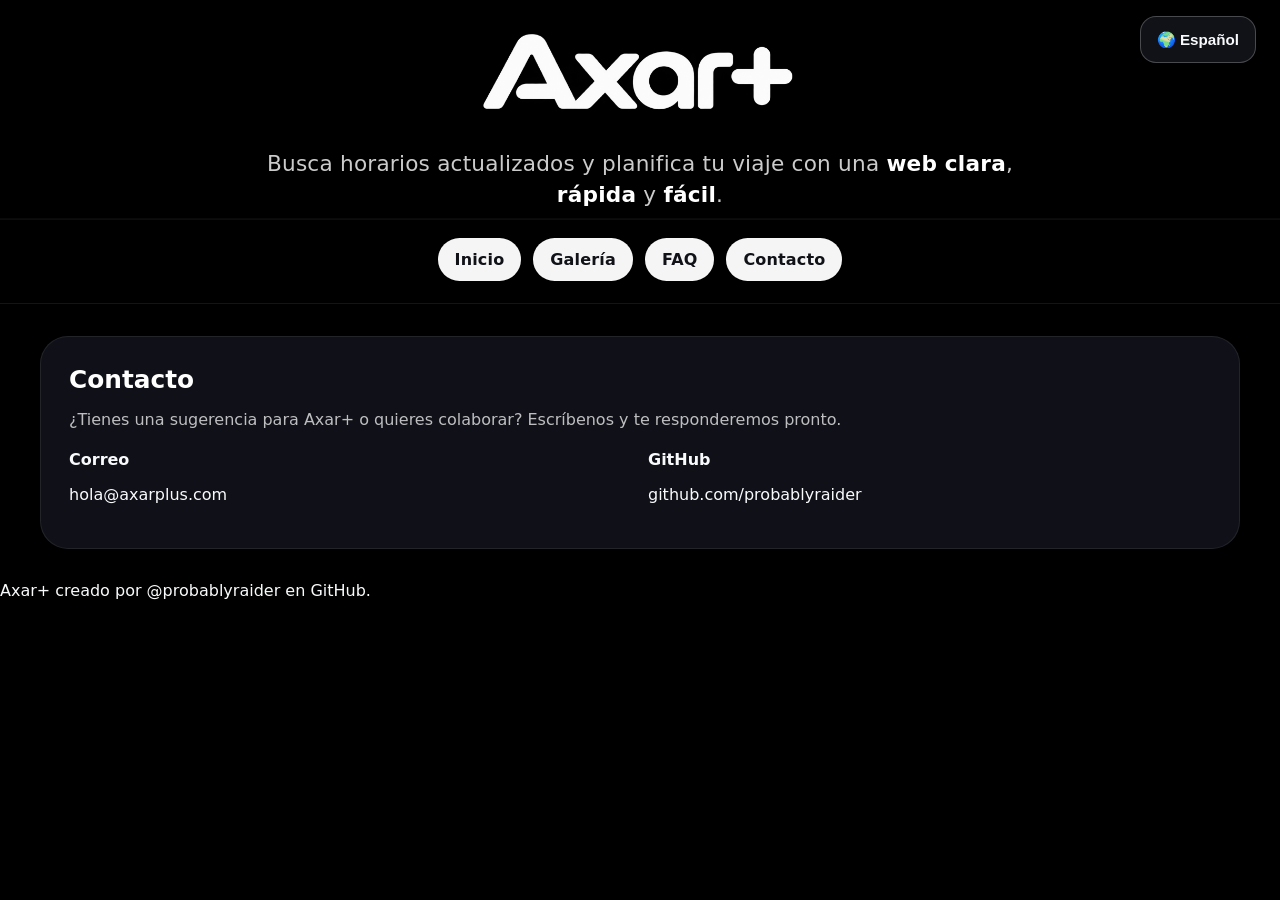
==== contact.html @ a45f6d05 "commit de que no cometí nada" ====
<!DOCTYPE html>
<html lang="es">
<head>
  <meta charset="UTF-8" />
  <meta name="viewport" content="width=device-width, initial-scale=1.0" />
  <meta name="theme-color" content="#000000" />
  <meta name="apple-mobile-web-app-capable" content="yes" />
  <meta name="apple-mobile-web-app-status-bar-style" content="black-translucent" />
  <meta name="apple-mobile-web-app-title" content="Axar+" />
  <link rel="apple-touch-icon" href="logo.png" />
  <link rel="manifest" href="manifest.json" />
  <title>Axar+ | Contacto</title>
  <link rel="stylesheet" href="styles.css" />
</head>
<body>
  <header class="hero">
    <div class="hero-top">
      <div class="brand-mark">
        <div class="brand-stack">
          <a href="index.html" aria-label="Ir a la portada">
            <img class="brand-logo" src="./logo2.png" alt="Axar+ logo" loading="eager" />
          </a>
          <p class="brand-slogan">Busca horarios actualizados y planifica tu viaje con una <strong>web clara</strong>, <strong>rápida</strong> y <strong>fácil</strong>.</p>
        </div>
      </div>

      <div class="hero-controls">
        <div class="language-picker">
          <button id="langToggle" class="lang-toggle" type="button" aria-haspopup="true" aria-expanded="false" aria-controls="langMenu" data-i18n="languageLabel">🌍 ES</button>
          <div class="language-menu" id="langMenu" aria-label="Idioma" hidden>
            <button type="button" class="lang-btn active" data-lang="es">🇪🇸 Español</button>
            <button type="button" class="lang-btn" data-lang="en">🇬🇧 English</button>
            <button type="button" class="lang-btn" data-lang="pt">🇵🇹 Português</button>
            <button type="button" class="lang-btn" data-lang="ca">🇪🇸 Català</button>
            <button type="button" class="lang-btn" data-lang="fr">🇫🇷 Français</button>
          </div>
        </div>
      </div>
    </div>

    <div class="hero-links">
      <a href="index.html" data-i18n="navHome">Inicio</a>
      <a href="gallery.html" data-i18n="navGallery">Galería</a>
      <a href="faq.html" data-i18n="navFaq">FAQ</a>
      <a href="contact.html" data-i18n="navContact">Contacto</a>
    </div>
  </header>

  <main class="container">
    <section class="contact-card" aria-labelledby="contact-title">
      <div class="section-title">
        <h2 id="contact-title" data-i18n="contactTitle">Contacto</h2>
        <p data-i18n="contactDescription">¿Tienes una sugerencia para Axar+ o quieres colaborar? Escríbenos y te responderemos pronto.</p>
      </div>

      <div class="contact-grid">
        <div class="contact-item">
          <strong data-i18n="contactEmailLabel">Correo</strong>
          <p><a href="mailto:hola@axarplus.com">hola@axarplus.com</a></p>
        </div>

        <div class="contact-item">
          <strong data-i18n="contactGitHubLabel">GitHub</strong>
          <p><a href="https://github.com/probablyraider">github.com/probablyraider</a></p>
        </div>
      </div>
    </section>
  </main>

  <footer class="footer">
    <p data-i18n="footerCredit">Axar+ creado por <a href="https://github.com/probablyraider">@probablyraider</a> y <a href="https://github.com/probablyraider">GitHub</a>.</p>
  </footer>

  <script src="app.js"></script>
</body>
</html>
---- styles.css ----
:root {
  color-scheme: dark;
  font-family: Inter, system-ui, -apple-system, BlinkMacSystemFont, "Segoe UI", sans-serif;
  background: #000000;
  color: #f8fafc;
}

*, *::before, *::after {
  box-sizing: border-box;
}

html {
  scroll-behavior: smooth;
  background: #000000;
}

body {
  margin: 0;
  min-height: 100vh;
  background: #000000;
  color: #f8fafc;
}

body.loading {
  overflow: hidden;
}

body.loaded {
  overflow: auto;
}

.splash-screen {
  position: fixed;
  inset: 0;
  z-index: 9999;
  display: flex;
  align-items: center;
  justify-content: center;
  background: #000000;
  transition: opacity 0.6s ease, visibility 0.6s ease;
}

.splash-screen img {
  display: block;
  width: min(280px, 52vw);
  max-width: 100%;
  height: auto;
  filter: drop-shadow(0 0 18px rgba(255, 255, 255, 0.18));
  animation: splashPulse 1.3s ease-in-out infinite;
}

body.loaded .splash-screen {
  opacity: 0;
  visibility: hidden;
  pointer-events: none;
}

@keyframes splashPulse {
  0%, 100% {
    transform: scale(0.98);
    opacity: 0.9;
  }
  50% {
    transform: scale(1.03);
    opacity: 1;
  }
}

a {
  color: #f8fafc;
  text-decoration: none;
}

a:hover,
a:focus-visible {
  text-decoration: underline;
}

.hero {
  margin-bottom: 2rem;
  background: #000000;
  border-bottom: 1px solid rgba(255, 255, 255, 0.08);
}

.hero-top {
  position: relative;
  display: flex;
  align-items: center;
  justify-content: center;
  min-height: 96px;
  padding: 0.55rem 1.5rem 0.2rem;
  background: rgba(0, 0, 0, 0.95);
  border-bottom: 1px solid rgba(255, 255, 255, 0.05);
  border-radius: 0;
  box-shadow: inset 0 -1px 0 rgba(255, 255, 255, 0.04);
}

.brand-mark {
  display: flex;
  align-items: center;
  justify-content: center;
  width: 100%;
}

.brand-stack {
  display: flex;
  flex-direction: column;
  align-items: center;
  justify-content: center;
  gap: 0.12rem;
  width: min(860px, 100%);
  transform: translateY(-0.18rem);
}

.brand-logo {
  display: block;
  width: min(330px, 56vw);
  max-width: 100%;
  height: auto;
  object-fit: contain;
  filter: drop-shadow(0 12px 20px rgba(0, 0, 0, 0.2));
}

.brand-slogan {
  margin: 0;
  max-width: min(820px, 94vw);
  color: rgba(248, 248, 248, 0.82);
  font-size: clamp(1.04rem, 1.9vw, 1.35rem);
  line-height: 1.45;
  text-align: center;
  transform: translateY(-0.12rem);
  letter-spacing: 0.01em;
}

.brand-slogan strong {
  color: #ffffff;
  font-weight: 800;
}

.hero-top h1 {
  display: none;
}

.hero-top .eyebrow {
  display: none;
}

.hero-top .lede {
  display: none;
}

.hero-controls {
  position: absolute;
  top: 1rem;
  right: 1.5rem;
  display: flex;
  justify-content: flex-end;
  gap: 0.75rem;
  flex-wrap: wrap;
  align-items: center;
}

.language-picker {
  position: relative;
}

.lang-toggle {
  border: 1px solid rgba(248, 248, 248, 0.24);
  background: #111218;
  color: #f8fafc;
  padding: 0.85rem 1rem;
  border-radius: 16px;
  font-weight: 700;
  display: inline-flex;
  align-items: center;
  gap: 0.5rem;
  font-size: 0.95rem;
}

.language-menu {
  position: absolute;
  right: 0;
  top: calc(100% + 0.75rem);
  display: none;
  grid-template-columns: 1fr;
  gap: 0.5rem;
  padding: 0.85rem;
  background: #111218;
  border: 1px solid rgba(255, 255, 255, 0.12);
  border-radius: 18px;
  box-shadow: 0 18px 40px rgba(0, 0, 0, 0.32);
  min-width: 220px;
  z-index: 10;
}

.language-picker.open .language-menu {
  display: grid;
}

.lang-btn {
  border: 1px solid rgba(255, 255, 255, 0.12);
  background: #111218;
  color: #f8fafc;
  padding: 0.9rem 1rem;
  border-radius: 16px;
  font-weight: 700;
  text-align: left;
}

.lang-btn.active,
.lang-btn:hover {
  border-color: #f8fafc;
  background: #f8fafc;
  color: #111218;
}

.hero-links {
  display: flex;
  flex-wrap: wrap;
  justify-content: center;
  gap: 0.75rem;
  padding: 0.9rem 1.5rem 1.35rem;
  margin-top: 0.25rem;
}

.hero-links a {
  color: #111218;
  text-decoration: none;
  padding: 0.7rem 1rem;
  border-radius: 999px;
  border: 1px solid rgba(255, 255, 255, 0.12);
  background: rgba(255, 255, 255, 0.96);
  font-weight: 700;
  letter-spacing: 0.01em;
  box-shadow: 0 8px 18px rgba(0, 0, 0, 0.08);
  transition: transform 0.2s ease, box-shadow 0.2s ease, background 0.2s ease;
}

.hero-links a:hover,
.hero-links a:focus-visible {
  color: #f8fafc;
  background: #111218;
  transform: translateY(-1px);
  box-shadow: 0 12px 24px rgba(0, 0, 0, 0.12);
}

.container {
  width: min(1200px, calc(100% - 2rem));
  margin: 0 auto 2rem;
  display: grid;
  gap: 0;
}

.search-card + .results-card {
  margin-top: 0;
  border-top-left-radius: 0;
  border-top-right-radius: 0;
}

.search-card {
  border-bottom-left-radius: 0;
  border-bottom-right-radius: 0;
}

section {
  background: #101118;
  color: #f8fafc;
  border-radius: 28px;
  box-shadow: 0 18px 40px rgba(0, 0, 0, 0.45);
  border: 1px solid rgba(255, 255, 255, 0.08);
  padding: 1.75rem;
}

.section-title h2 {
  margin: 0;
  font-size: 1.55rem;
  color: #ffffff;
}

.section-title p {
  margin: 0.75rem 0 0;
  color: rgba(248, 248, 248, 0.75);
  line-height: 1.75;
}

.form-grid,
.contact-grid {
  display: grid;
  grid-template-columns: repeat(2, minmax(0, 1fr));
  gap: 1rem;
  margin-top: 1rem;
}

.form-row {
  display: grid;
  gap: 0.5rem;
}

label span {
  font-weight: 700;
  color: #f8fafc;
}

select {
  width: 100%;
  border: 1px solid rgba(255, 255, 255, 0.12);
  border-radius: 16px;
  padding: 0.95rem 1rem;
  font-size: 1rem;
  background: #111218;
  color: #f8fafc;
}

button {
  border: none;
  border-radius: 16px;
  padding: 0.95rem 1.2rem;
  font-size: 1rem;
  font-weight: 700;
  cursor: pointer;
  transition: transform 180ms ease, box-shadow 180ms ease, opacity 180ms ease;
}

button:hover,
button:focus-visible {
  opacity: 0.95;
  transform: translateY(-1px);
}

button:focus-visible {
  outline: 3px solid rgba(255, 255, 255, 0.25);
  outline-offset: 3px;
}

button.primary {
  background: #f8fafc;
  color: #111218;
  box-shadow: 0 12px 30px rgba(0, 0, 0, 0.18);
}

button.secondary {
  background: transparent;
  color: #f8fafc;
  border: 1px solid rgba(255, 255, 255, 0.18);
}

.form-actions {
  display: flex;
  justify-content: center;
  flex-wrap: wrap;
  gap: 0.75rem;
  margin-top: 1.5rem;
}

.status-message {
  border-radius: 18px;
  background: rgba(255, 255, 255, 0.08);
  color: #f8fafc;
  padding: 1rem 1.2rem;
  font-size: 1rem;
  margin-bottom: 1rem;
  border: 1px solid rgba(255, 255, 255, 0.12);
}

.results-card {
  min-height: 250px;
}

.results-card table {
  width: 100%;
  border-collapse: collapse;
  margin-top: 1rem;
  overflow: hidden;
  border-radius: 20px;
  background: #111218;
}

.results-card th,
.results-card td {
  padding: 1rem 0.85rem;
  text-align: left;
  border-bottom: 1px solid rgba(255, 255, 255, 0.08);
}

.results-card th {
  font-weight: 700;
  color: #f8fafc;
  background: #000;
}

.results-card tbody tr {
  transition: background 180ms ease;
}

.results-card tbody tr:hover {
  background: rgba(255, 255, 255, 0.05);
}

.results-card tbody tr:last-child td {
  border-bottom: none;
}

.note-pill {
  display: inline-flex;
  align-items: center;
  gap: 0.35rem;
  background: rgba(255, 255, 255, 0.08);
  color: #f8fafc;
  border-radius: 999px;
  padding: 0.45rem 0.9rem;
  font-size: 0.95rem;
}

.gallery-grid {
  display: grid;
  gap: 1rem;
  grid-template-columns: repeat(2, minmax(0, 1fr));
  margin-top: 1.5rem;
}

.gallery-item {
  border-radius: 24px;
  overflow: hidden;
  border: 1px solid rgba(255, 255, 255, 0.12);
  background: #111218;
  color: #f8fafc;
  display: flex;
  flex-direction: column;
}

.gallery-figure {
  min-height: 170px;
  background-size: cover;
  background-position: center;
}

.gallery-figure-malaga,
.gallery-figure-colmenar,
.gallery-figure-casabermeja,
.gallery-figure-riogordo {
  background: #111218;
}

.gallery-item h3,
.gallery-item p {
  margin: 0;
}

.gallery-item h3 {
  margin: 1rem 1.25rem 0.5rem;
  font-size: 1.15rem;
}

.gallery-item p {
  margin: 0 1.25rem 1.3rem;
  color: rgba(248, 248, 248, 0.78);
  line-height: 1.7;
}

.info-card ul,
.faq-list {
  margin: 1rem 0 0;
  padding-left: 1.3rem;
  color: rgba(248, 248, 248, 0.78);
}

.info-card li,
.faq-item {
  margin-bottom: 0.75rem;
}

.faq-item h3 {
  margin: 0 0 0.5rem;
  font-size: 1.05rem;
  color: #f8fafc;
}

.faq-item p {
  margin: 0;
  color: rgba(248, 248, 248, 0.78);
  line-height: 1.75;
}

.contact-grid strong {
  display: block;
  margin-bottom: 0.5rem;
  color: #f8fafc;
}

.contact-grid a {
  color: #f8fafc;
  word-break: break-all;
}

.page-footer {
  color: rgba(248, 248, 248, 0.72);
  padding: 1rem 0 2rem;
}

.footer-content {
  width: min(1200px, calc(100% - 2rem));
  margin: 0 auto;
  font-size: 0.95rem;
  text-align: center;
}

.footer-content p {
  margin: 0;
  text-align: center;
}

.footer-content a {
  color: #f8fafc;
  text-decoration: underline;
}

@media (max-width: 940px) {
  .gallery-grid,
  .contact-grid,
  .form-grid {
    grid-template-columns: 1fr;
  }

  .hero-controls {
    justify-content: center;
  }
}

@media (min-width: 941px) {
  .container {
    margin-top: 0;
  }
}

@media (max-width: 640px) {
  .container {
    margin-top: -1rem;
  }

  section {
    padding: 1.25rem;
  }

  .lang-toggle {
    padding: 0.7rem 0.8rem;
    border-radius: 12px;
    font-size: 0.8rem;
  }

  .language-menu {
    min-width: 180px;
  }

  .hero-links {
    justify-content: stretch;
  }

  .hero-links a {
    flex: 1 1 auto;
    text-align: center;
  }
}
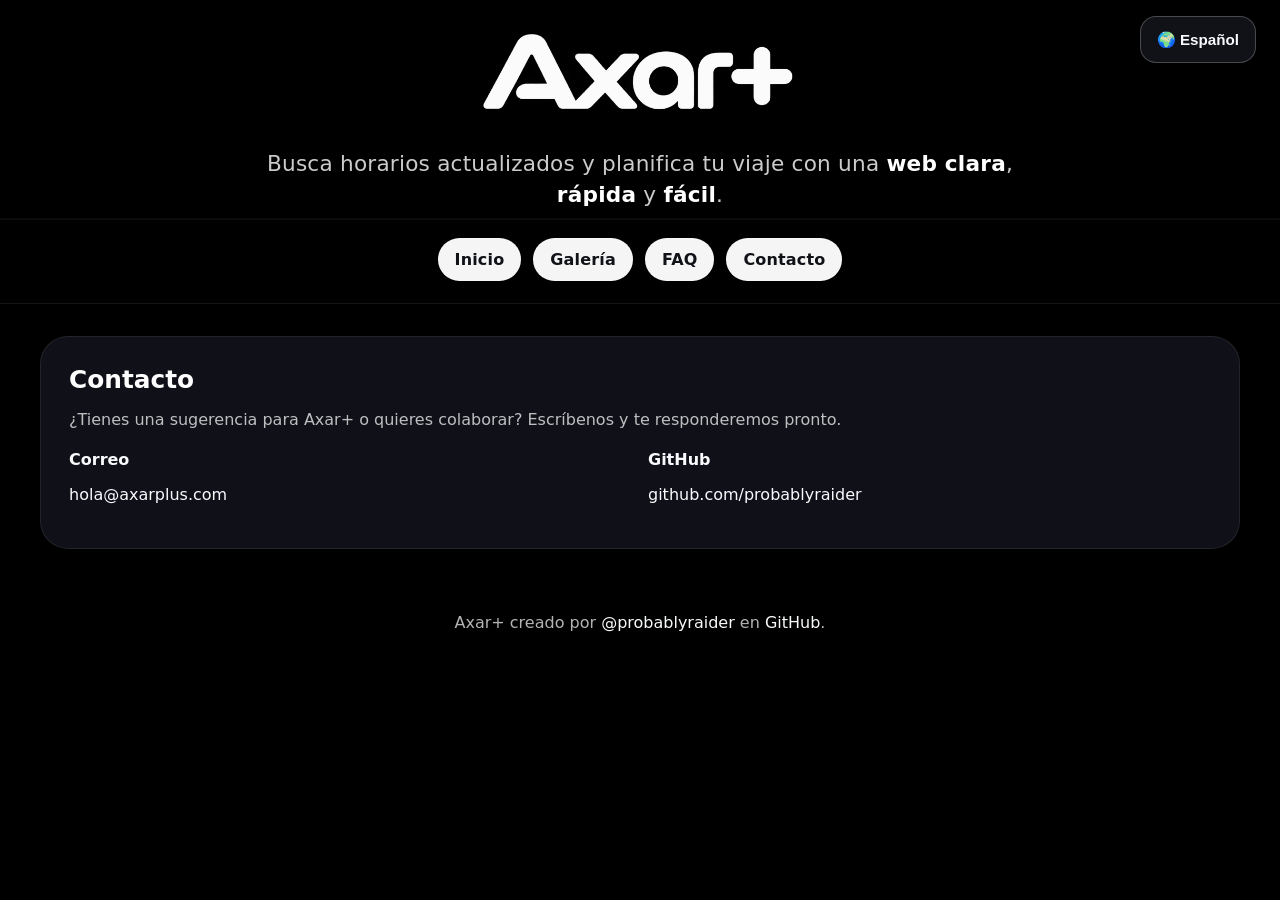
==== commit 20b81393: "fixing things... i hate apple" ====
--- a/contact.html
+++ b/contact.html
@@ -7,7 +7,7 @@
   <meta name="apple-mobile-web-app-capable" content="yes" />
   <meta name="apple-mobile-web-app-status-bar-style" content="black-translucent" />
   <meta name="apple-mobile-web-app-title" content="Axar+" />
-  <link rel="apple-touch-icon" href="logo.png" />
+  <link rel="apple-touch-icon" sizes="180x180" href="logoapp.png" />
   <link rel="manifest" href="manifest.json" />
   <title>Axar+ | Contacto</title>
   <link rel="stylesheet" href="styles.css" />
--- a/styles.css
+++ b/styles.css
@@ -36,6 +36,9 @@
   display: flex;
   align-items: center;
   justify-content: center;
+  /* respect iOS safe area so content truly centers on devices with notches */
+  padding-top: env(safe-area-inset-top);
+  padding-bottom: env(safe-area-inset-bottom);
   background: #000000;
   transition: opacity 0.6s ease, visibility 0.6s ease;
 }
@@ -53,6 +56,46 @@
   opacity: 0;
   visibility: hidden;
   pointer-events: none;
+}
+
+/* Make header content respect the iPhone safe-area and stay visually centered */
+.hero-top {
+  padding-top: calc(0.55rem + env(safe-area-inset-top));
+  padding-bottom: calc(0.2rem + env(safe-area-inset-bottom));
+}
+
+/* Center footer text across all pages that use .footer or .page-footer */
+.footer,
+.page-footer {
+  color: rgba(248, 248, 248, 0.72);
+  padding: 1rem 0 2rem;
+  text-align: center;
+}
+
+/* ensure existing .footer-content keeps its max width but text centered */
+.footer-content {
+  width: min(1200px, calc(100% - 2rem));
+  margin: 0 auto;
+  font-size: 0.95rem;
+  text-align: center;
+}
+
+/* Small-screen tweaks for iPhone widths to avoid tiny translate offsets */
+@media (max-width: 420px) {
+  .brand-stack {
+    transform: none;
+    width: 100%;
+    padding-left: 1rem;
+    padding-right: 1rem;
+  }
+
+  .brand-logo {
+    width: min(240px, 60vw);
+  }
+
+  .splash-screen img {
+    width: min(220px, 56vw);
+  }
 }
 
 @keyframes splashPulse {
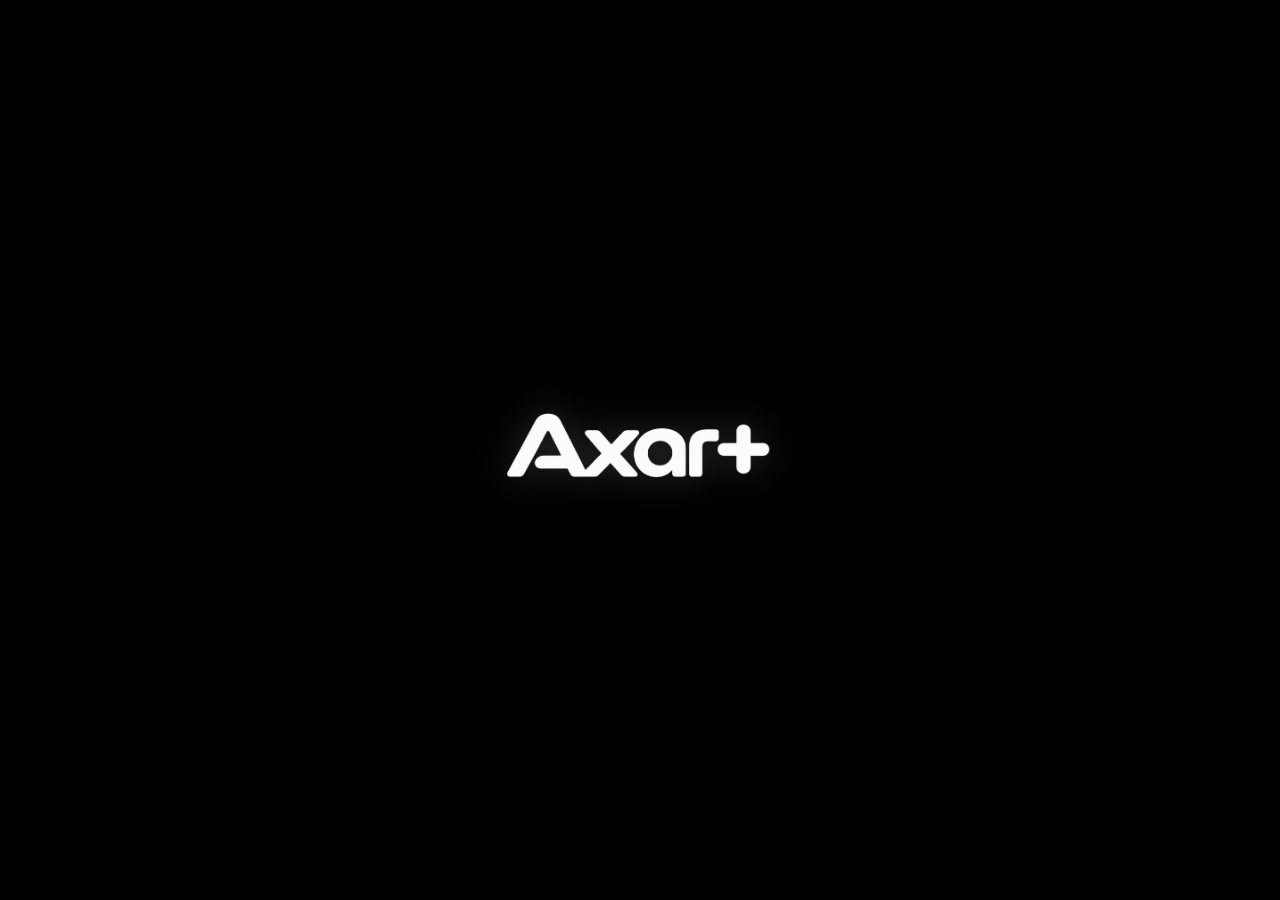
==== commit f4911767: "iPhone fix Apple os odio" ====
--- a/contact.html
+++ b/contact.html
@@ -6,13 +6,16 @@
   <meta name="theme-color" content="#000000" />
   <meta name="apple-mobile-web-app-capable" content="yes" />
   <meta name="apple-mobile-web-app-status-bar-style" content="black-translucent" />
-  <meta name="apple-mobile-web-app-title" content="Axar+" />
+  <meta name="apple-mobile-web-app-title" content="Axal+" />
   <link rel="apple-touch-icon" sizes="180x180" href="logoapp.png" />
   <link rel="manifest" href="manifest.json" />
   <title>Axar+ | Contacto</title>
   <link rel="stylesheet" href="styles.css" />
 </head>
-<body>
+<body class="loading">
+  <div id="splash-screen" class="splash-screen" aria-live="polite" aria-label="Cargando Axal+">
+    <img src="./logo2.png" alt="Axal+ logo" />
+  </div>
   <header class="hero">
     <div class="hero-top">
       <div class="brand-mark">
@@ -20,7 +23,7 @@
           <a href="index.html" aria-label="Ir a la portada">
             <img class="brand-logo" src="./logo2.png" alt="Axar+ logo" loading="eager" />
           </a>
-          <p class="brand-slogan">Busca horarios actualizados y planifica tu viaje con una <strong>web clara</strong>, <strong>rápida</strong> y <strong>fácil</strong>.</p>
+          <p class="brand-slogan" data-i18n="heroSubtitle">Busca horarios actualizados y planifica tu viaje con una <strong>web clara</strong>, <strong>rápida</strong> y <strong>fácil</strong>.</p>
         </div>
       </div>
 
--- a/styles.css
+++ b/styles.css
@@ -12,6 +12,8 @@
 html {
   scroll-behavior: smooth;
   background: #000000;
+  /* hide horizontal overflow to avoid accidental scroll on small devices */
+  overflow-x: hidden;
 }
 
 body {
@@ -19,6 +21,10 @@
   min-height: 100vh;
   background: #000000;
   color: #f8fafc;
+  -webkit-font-smoothing: antialiased;
+  -moz-osx-font-smoothing: grayscale;
+  /* allow smooth touch scrolling on iOS */
+  -webkit-overflow-scrolling: touch;
 }
 
 body.loading {
@@ -27,6 +33,17 @@
 
 body.loaded {
   overflow: auto;
+}
+
+/* Hide visible scrollbars but preserve scrolling (cross-browser) */
+html, body {
+  -ms-overflow-style: none; /* IE/Edge */
+  scrollbar-width: none; /* Firefox */
+}
+html::-webkit-scrollbar, body::-webkit-scrollbar {
+  display: none; /* Chrome, Safari and Opera */
+  width: 0;
+  height: 0;
 }
 
 .splash-screen {
@@ -130,8 +147,9 @@
   display: flex;
   align-items: center;
   justify-content: center;
-  min-height: 96px;
-  padding: 0.55rem 1.5rem 0.2rem;
+  /* slightly taller to improve visual balance on tall notched screens */
+  min-height: 120px;
+  padding: calc(0.6rem + env(safe-area-inset-top)) 1rem calc(0.4rem + env(safe-area-inset-bottom));
   background: rgba(0, 0, 0, 0.95);
   border-bottom: 1px solid rgba(255, 255, 255, 0.05);
   border-radius: 0;
@@ -152,12 +170,17 @@
   justify-content: center;
   gap: 0.12rem;
   width: min(860px, 100%);
-  transform: translateY(-0.18rem);
+  /* remove fixed translate-based offsets to avoid misalignment on small devices */
+  transform: none;
+  margin: 0 auto;
+  padding-left: 0.75rem;
+  padding-right: 0.75rem;
 }
 
 .brand-logo {
   display: block;
-  width: min(330px, 56vw);
+  /* responsive, constrained but predictable size */
+  width: clamp(140px, 36vw, 320px);
   max-width: 100%;
   height: auto;
   object-fit: contain;
@@ -168,10 +191,10 @@
   margin: 0;
   max-width: min(820px, 94vw);
   color: rgba(248, 248, 248, 0.82);
-  font-size: clamp(1.04rem, 1.9vw, 1.35rem);
+  font-size: clamp(0.98rem, 2.6vw, 1.25rem);
   line-height: 1.45;
   text-align: center;
-  transform: translateY(-0.12rem);
+  transform: none;
   letter-spacing: 0.01em;
 }
 
@@ -194,13 +217,14 @@
 
 .hero-controls {
   position: absolute;
-  top: 1rem;
-  right: 1.5rem;
+  top: calc(0.8rem + env(safe-area-inset-top));
+  right: calc(1rem + env(safe-area-inset-right));
   display: flex;
   justify-content: flex-end;
   gap: 0.75rem;
   flex-wrap: wrap;
   align-items: center;
+  z-index: 15;
 }
 
 .language-picker {
